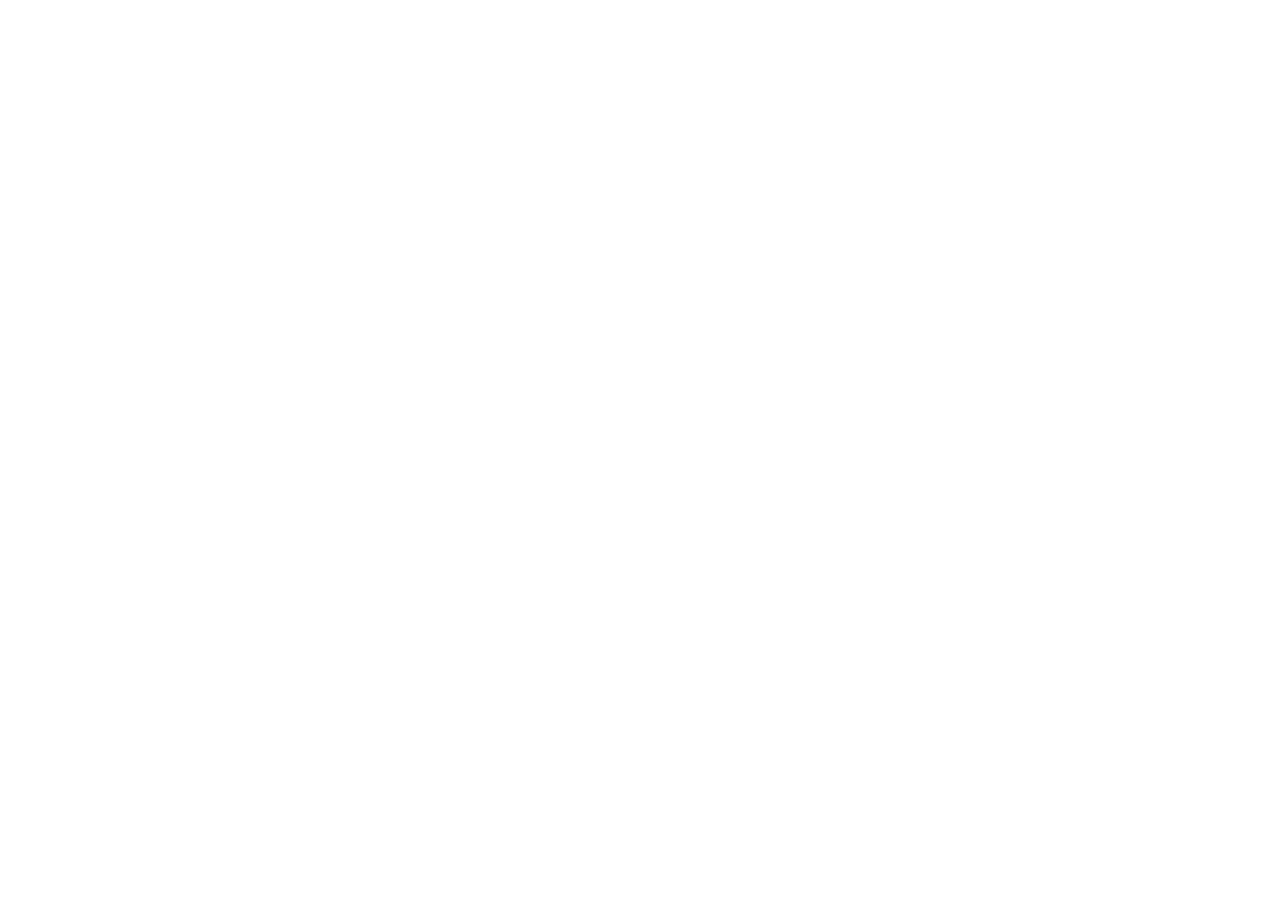
==== index.html @ 9fcd0acb "Initial commit" ====
<!DOCTYPE html>
<!DOCTYPE html>
<html>
<head>
	<meta charset="utf-8">
	<title></title>
	<link rel="stylesheet" src="stylesheet.css">
	<link rel="stylesheet" href="https://
maxcdn.bootstrapcdn.com/bootstrap/3.3.7/css/
bootstrap.min.css" integrity="sha384-
BVYiiSIFeK1dGmJRAkycuHAHRg32OmUcww7on3RYdg4Va+PmSTsz/
K68vbdEjh4u" crossorigin="anonymous">
<!-- Optional theme -->
<link rel="stylesheet" href="https://
maxcdn.bootstrapcdn.com/bootstrap/3.3.7/css/bootstraptheme.min.css"
integrity="sha384-
rHyoN1iRsVXV4nD0JutlnGaslCJuC7uwjduW9SVrLvRYooPp2bWYgm
gJQIXwl/Sp" crossorigin="anonymous">

</head>
<body>

<!-- Add the below just before the closing </body> -->
<!-- jQuery (necessary for JavaScript plugins) -->
<script src="https://ajax.googleapis.com/ajax/libs/
jquery/1.12.4/jquery.min.js"></script>
<!-- Latest compiled and minified JavaScript -->
<script src="https://maxcdn.bootstrapcdn.com/
bootstrap/3.3.7/js/bootstrap.min.js"
integrity="sha384-
Tc5IQib027qvyjSMfHjOMaLkfuWVxZxUPnCJA7l2mCWNIpG9mGCD8w
GNIcPD7Txa" crossorigin="anonymous"></script>
</body>
</html>
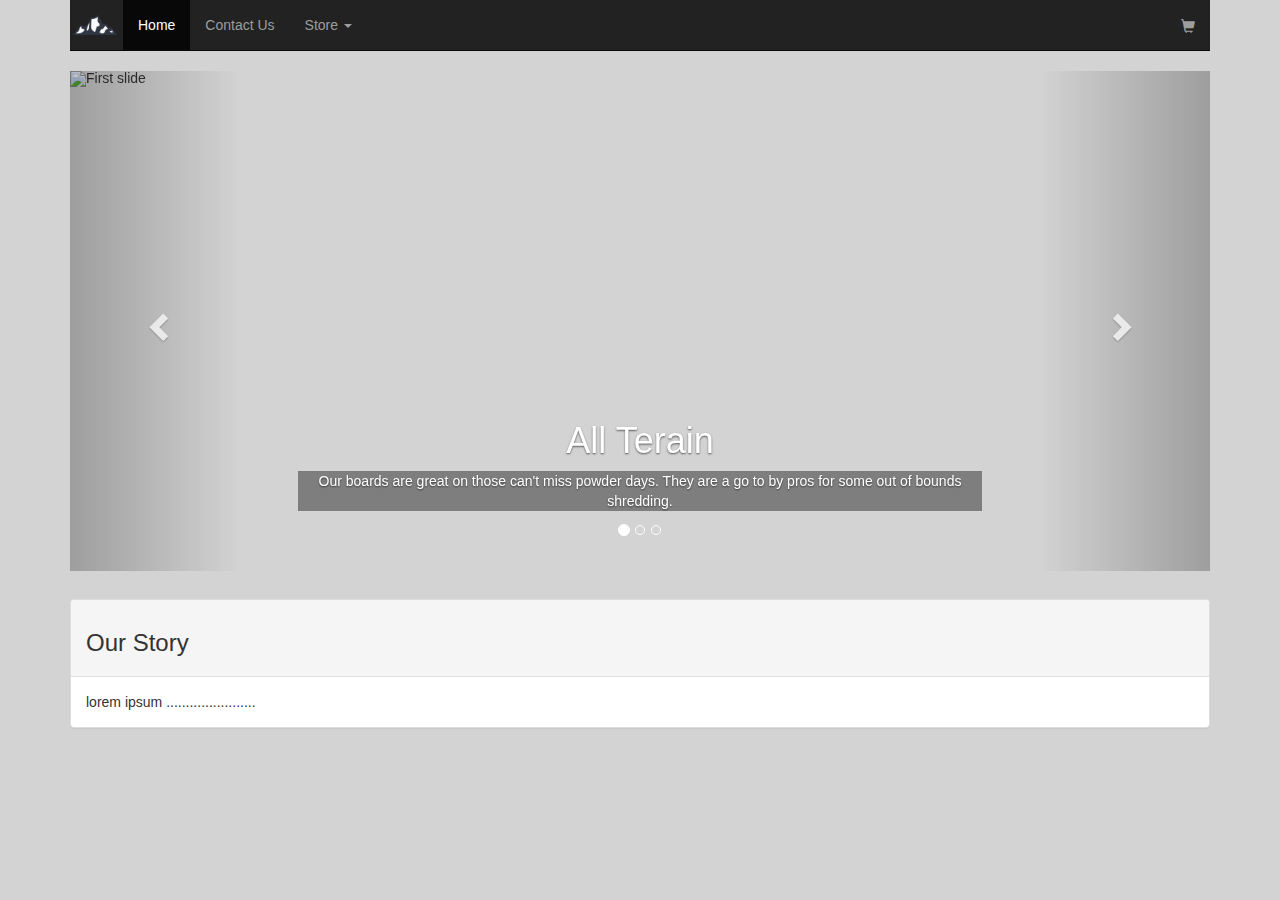
==== commit d5930644: "some changes" ====
--- a/index.html
+++ b/index.html
@@ -4,22 +4,101 @@
 <head>
 	<meta charset="utf-8">
 	<title></title>
-	<link rel="stylesheet" src="stylesheet.css">
-	<link rel="stylesheet" href="https://
-maxcdn.bootstrapcdn.com/bootstrap/3.3.7/css/
-bootstrap.min.css" integrity="sha384-
-BVYiiSIFeK1dGmJRAkycuHAHRg32OmUcww7on3RYdg4Va+PmSTsz/
-K68vbdEjh4u" crossorigin="anonymous">
+	<link rel="stylesheet" href="https://maxcdn.bootstrapcdn.com/bootstrap/3.3.7/css/bootstrap.min.css" integrity="sha384-BVYiiSIFeK1dGmJRAkycuHAHRg32OmUcww7on3RYdg4Va+PmSTsz/K68vbdEjh4u" crossorigin="anonymous">
 <!-- Optional theme -->
-<link rel="stylesheet" href="https://
-maxcdn.bootstrapcdn.com/bootstrap/3.3.7/css/bootstraptheme.min.css"
-integrity="sha384-
-rHyoN1iRsVXV4nD0JutlnGaslCJuC7uwjduW9SVrLvRYooPp2bWYgm
-gJQIXwl/Sp" crossorigin="anonymous">
-
+	<link rel="stylesheet" href="https://maxcdn.bootstrapcdn.com/bootstrap/3.3.7/css/bootstraptheme.min.css" integrity="sha384-rHyoN1iRsVXV4nD0JutlnGaslCJuC7uwjduW9SVrLvRYooPp2bWYgmgJQIXwl/Sp" crossorigin="anonymous">
+	<link rel="stylesheet" href="https://cdnjs.cloudflare.com/ajax/libs/font-awesome/4.7.0/css/font-awesome.min.css">
+	<link rel="stylesheet" href="stylesheet.css">
 </head>
 <body>
+<div class="container">
+	<!-- Nav bar 
+	================================================== -->
+	<nav class="navbar navbar-inverse navbar-static-top">
+      <div class="container-fluid">
+        <div class="navbar-header">
+          <a class="navbar-brand" href="#">
+          	<img alt="Brand" src="pics/snow-mountain.png">
+          </a>
+        </div>
+        <div id="navbar" class="navbar-collapse collapse">
+          <ul class="nav navbar-nav">
+            <li class="active"><a href="#">Home</a></li>
+            <li><a href="#contact">Contact Us</a></li>
+            <li class="dropdown">
+              <a href="#" class="dropdown-toggle" data-toggle="dropdown" role="button" aria-haspopup="true" aria-expanded="false">Store <span class="caret"></span></a>
+              <ul class="dropdown-menu">
+                <li><a href="#">Boards</a></li>
+                <li><a href="#">Boots</a></li>
+                <li><a href="#">Bindings</a></li>
+              </ul>
+            </li>
+          </ul>
+          <ul class="nav navbar-nav navbar-right">
+            <li><a href="#" class="glyphicon glyphicon-shopping-cart" arid-hidden="true"></a></li>
+          </ul>
+        </div><!--/.nav-collapse -->
+      </div>
+    </nav>
 
+    <!-- Carousel
+    ================================================== -->
+    <div id="myCarousel" class="carousel slide" data-ride="carousel">
+      <!-- Indicators -->
+      <ol class="carousel-indicators">
+        <li data-target="#myCarousel" data-slide-to="0" class="active"></li>
+        <li data-target="#myCarousel" data-slide-to="1"></li>
+        <li data-target="#myCarousel" data-slide-to="2"></li>
+      </ol>
+      <div class="carousel-inner" role="listbox">
+        <div class="item active">
+          <img class="first-slide" src="pics/snowboarder.jpg" alt="First slide">
+          <div class="container">
+            <div class="carousel-caption">
+              <h1>All Terain</h1>
+              <p>Our boards are great on those can't miss powder days. They are a go to by pros for some out of bounds shredding.</p>
+            </div>
+          </div>
+        </div>
+        <div class="item">
+          <img class="second-slide" src="pics/snowboarder-inair.jpg" alt="Second slide">
+          <div class="container">
+            <div class="carousel-caption">
+              <h1>Smooth</h1>
+              <p>Our park boards are all built to withstand anything. Great flex, Directional twin, and a mellow reverse camber.</p>
+            </div>
+          </div>
+        </div>
+        <div class="item">
+          <img class="third-slide" src="pics/snowboarder-carving.jpg" alt="Third slide">
+          <div class="container">
+            <div class="carousel-caption">
+              <h1>Fast</h1>
+              <p>If you're looking to shred, try one of our boardercross boards. They are great for carving.</p>
+            </div>
+          </div>
+        </div>
+      </div>
+      <a class="left carousel-control" href="#myCarousel" role="button" data-slide="prev">
+        <span class="glyphicon glyphicon-chevron-left" aria-hidden="true"></span>
+        <span class="sr-only">Previous</span>
+      </a>
+      <a class="right carousel-control" href="#myCarousel" role="button" data-slide="next">
+        <span class="glyphicon glyphicon-chevron-right" aria-hidden="true"></span>
+        <span class="sr-only">Next</span>
+      </a>
+    </div><!-- /.carousel -->
+
+    <div class="panel panel-default">
+    	<div class="panel-heading">
+    		<h3>Our Story</h3>
+    	</div>
+    	<div class="panel-body">
+    		lorem ipsum .......................
+    	</div>
+    </div>
+
+</div>
 <!-- Add the below just before the closing </body> -->
 <!-- jQuery (necessary for JavaScript plugins) -->
 <script src="https://ajax.googleapis.com/ajax/libs/
--- a/stylesheet.css
+++ b/stylesheet.css
@@ -0,0 +1,47 @@
+body {
+	position: relative;
+	background: lightgray;
+}
+
+.navbar-brand {
+	padding: 0;
+}
+
+.navbar-brand img {
+	height: 100%;
+	padding: 1px;
+	padding-right: 4px;
+	width: auto;
+}
+
+.carousel-caption p {
+	background: rgba(0, 0, 0, .4);
+}
+
+#myCarousel {
+    margin-bottom: 2em;
+}
+
+.item {
+	height: 500px;
+}
+
+#card-panel {
+	padding: 0;
+}
+
+#card-panel img {
+	width: 100%;
+}
+
+.product-row {
+	margin-bottom: 2em;
+}
+
+.panel {
+	position: relative;
+}
+
+/*.product-heading {
+	width: 100%;
+}*/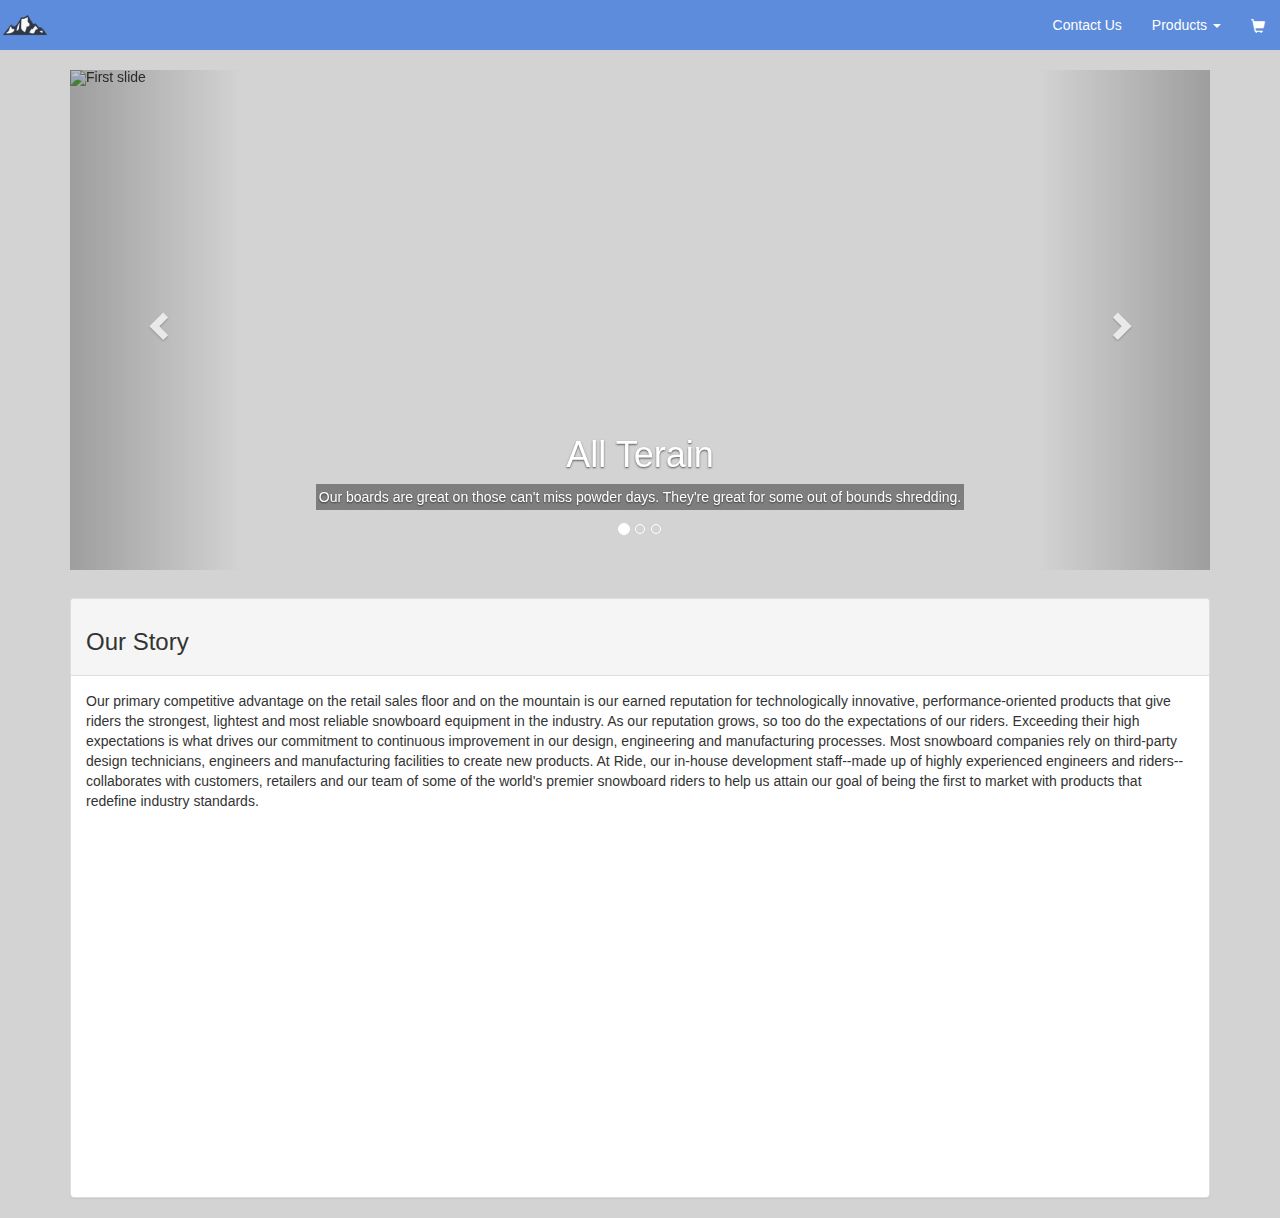
==== commit 560b0a78: "Initial checkout page" ====
--- a/index.html
+++ b/index.html
@@ -1,4 +1,3 @@
-<!DOCTYPE html>
 <!DOCTYPE html>
 <html>
 <head>
@@ -11,36 +10,34 @@
 	<link rel="stylesheet" href="stylesheet.css">
 </head>
 <body>
-<div class="container">
-	<!-- Nav bar 
+<div class="container-fluid">
+	<!-- Nav bar
 	================================================== -->
 	<nav class="navbar navbar-inverse navbar-static-top">
       <div class="container-fluid">
         <div class="navbar-header">
-          <a class="navbar-brand" href="#">
+          <a class="navbar-brand" href="index.html">
           	<img alt="Brand" src="pics/snow-mountain.png">
           </a>
         </div>
         <div id="navbar" class="navbar-collapse collapse">
-          <ul class="nav navbar-nav">
-            <li class="active"><a href="#">Home</a></li>
-            <li><a href="#contact">Contact Us</a></li>
+          <ul class="nav navbar-nav navbar-right">
+			<li><a href="contact.html">Contact Us</a></li>
             <li class="dropdown">
-              <a href="#" class="dropdown-toggle" data-toggle="dropdown" role="button" aria-haspopup="true" aria-expanded="false">Store <span class="caret"></span></a>
+              <a href="#" class="dropdown-toggle" data-toggle="dropdown" role="button" aria-haspopup="true" aria-expanded="false">Products <span class="caret"></span></a>
               <ul class="dropdown-menu">
-                <li><a href="#">Boards</a></li>
-                <li><a href="#">Boots</a></li>
-                <li><a href="#">Bindings</a></li>
+                <li><a href="products.html#boards">Boards</a></li>
+                <li><a href="products.html#boots">Boots</a></li>
+                <li><a href="products.html#bindings">Bindings</a></li>
               </ul>
             </li>
-          </ul>
-          <ul class="nav navbar-nav navbar-right">
-            <li><a href="#" class="glyphicon glyphicon-shopping-cart" arid-hidden="true"></a></li>
+            <li><a href="checkout.html" class="glyphicon glyphicon-shopping-cart" arid-hidden="true"></a></li>
           </ul>
         </div><!--/.nav-collapse -->
       </div>
     </nav>
-
+  </div>
+  <div class="container">
     <!-- Carousel
     ================================================== -->
     <div id="myCarousel" class="carousel slide" data-ride="carousel">
@@ -56,7 +53,7 @@
           <div class="container">
             <div class="carousel-caption">
               <h1>All Terain</h1>
-              <p>Our boards are great on those can't miss powder days. They are a go to by pros for some out of bounds shredding.</p>
+              <p>Our boards are great on those can't miss powder days. They're great for some out of bounds shredding.</p>
             </div>
           </div>
         </div>
@@ -94,7 +91,7 @@
     		<h3>Our Story</h3>
     	</div>
     	<div class="panel-body">
-    		lorem ipsum .......................
+    		<p>Our primary competitive advantage on the retail sales floor and on the mountain is our earned reputation for technologically innovative, performance-oriented products that give riders the strongest, lightest and most reliable snowboard equipment in the industry. As our reputation grows, so too do the expectations of our riders. Exceeding their high expectations is what drives our commitment to continuous improvement in our design, engineering and manufacturing processes. Most snowboard companies rely on third-party design technicians, engineers and manufacturing facilities to create new products. At Ride, our in-house development staff--made up of highly experienced engineers and riders--collaborates with customers, retailers and our team of some of the world's premier snowboard riders to help us attain our goal of being the first to market with products that redefine industry standards.</p>
     	</div>
     </div>
 
@@ -110,4 +107,4 @@
 Tc5IQib027qvyjSMfHjOMaLkfuWVxZxUPnCJA7l2mCWNIpG9mGCD8w
 GNIcPD7Txa" crossorigin="anonymous"></script>
 </body>
-</html>+</html>
--- a/stylesheet.css
+++ b/stylesheet.css
@@ -1,6 +1,24 @@
 body {
 	position: relative;
 	background: lightgray;
+}
+
+.container-fluid {
+	padding-left: 0;
+	padding-right: 0;
+}
+
+.navbar {
+	background: #5c8cdb;
+	color: white;
+	border: none;
+	padding-left: 15px;
+	padding-right: 15px;
+}
+
+
+.navbar-inverse .navbar-nav li a {
+	color: white;
 }
 
 .navbar-brand {
@@ -14,8 +32,26 @@
 	width: auto;
 }
 
+.navbar .dropdown-menu li a {
+	color: black;
+}
+
 .carousel-caption p {
+	display: inline-block;
 	background: rgba(0, 0, 0, .4);
+	padding: .2em .2em .2em .2em;
+}
+
+.align-left {
+	float: left;
+}
+
+.align-center {
+	float: right;
+}
+
+.align-right {
+	float: right;
 }
 
 #myCarousel {
@@ -40,8 +76,66 @@
 
 .panel {
 	position: relative;
+	height: 600px;
+}
+.panel .panel-footer {
+	position: absolute;
+	bottom: 0;
+	width: 100%;
 }
 
-/*.product-heading {
-	width: 100%;
-}*/+.btn-primary {
+	background-color: #5C9AFF;
+	border-color: #5C9AFF;
+}
+
+.btn-primary:hover {
+	background-color: #54A1BB;
+	border-color: #54A1BB;
+}
+
+.affix {
+  top: 20px;
+  z-index: 9999 !important;
+}
+
+#contact-form {
+	margin-top: 5em;
+}
+
+.form-group {
+	/*width: 50%;*/
+}
+
+.form-group label {
+	font-weight: 150;
+}
+
+textarea {
+	resize: none;
+}
+
+/*@media screen and (max-width: 810px) {
+#boards, #boots, #bindings {
+    margin-right: 150px;
+}
+}*/
+
+.affix-top {
+	min-width: 100%;
+}
+
+.modal-img {
+	display: block;
+	margin-left: auto;
+	margin-right: auto;
+	margin-bottom: 1em;
+}
+
+select option[data-default] {
+	color: #888;
+}
+
+.btn-cart {
+	margin-left: 200px;
+}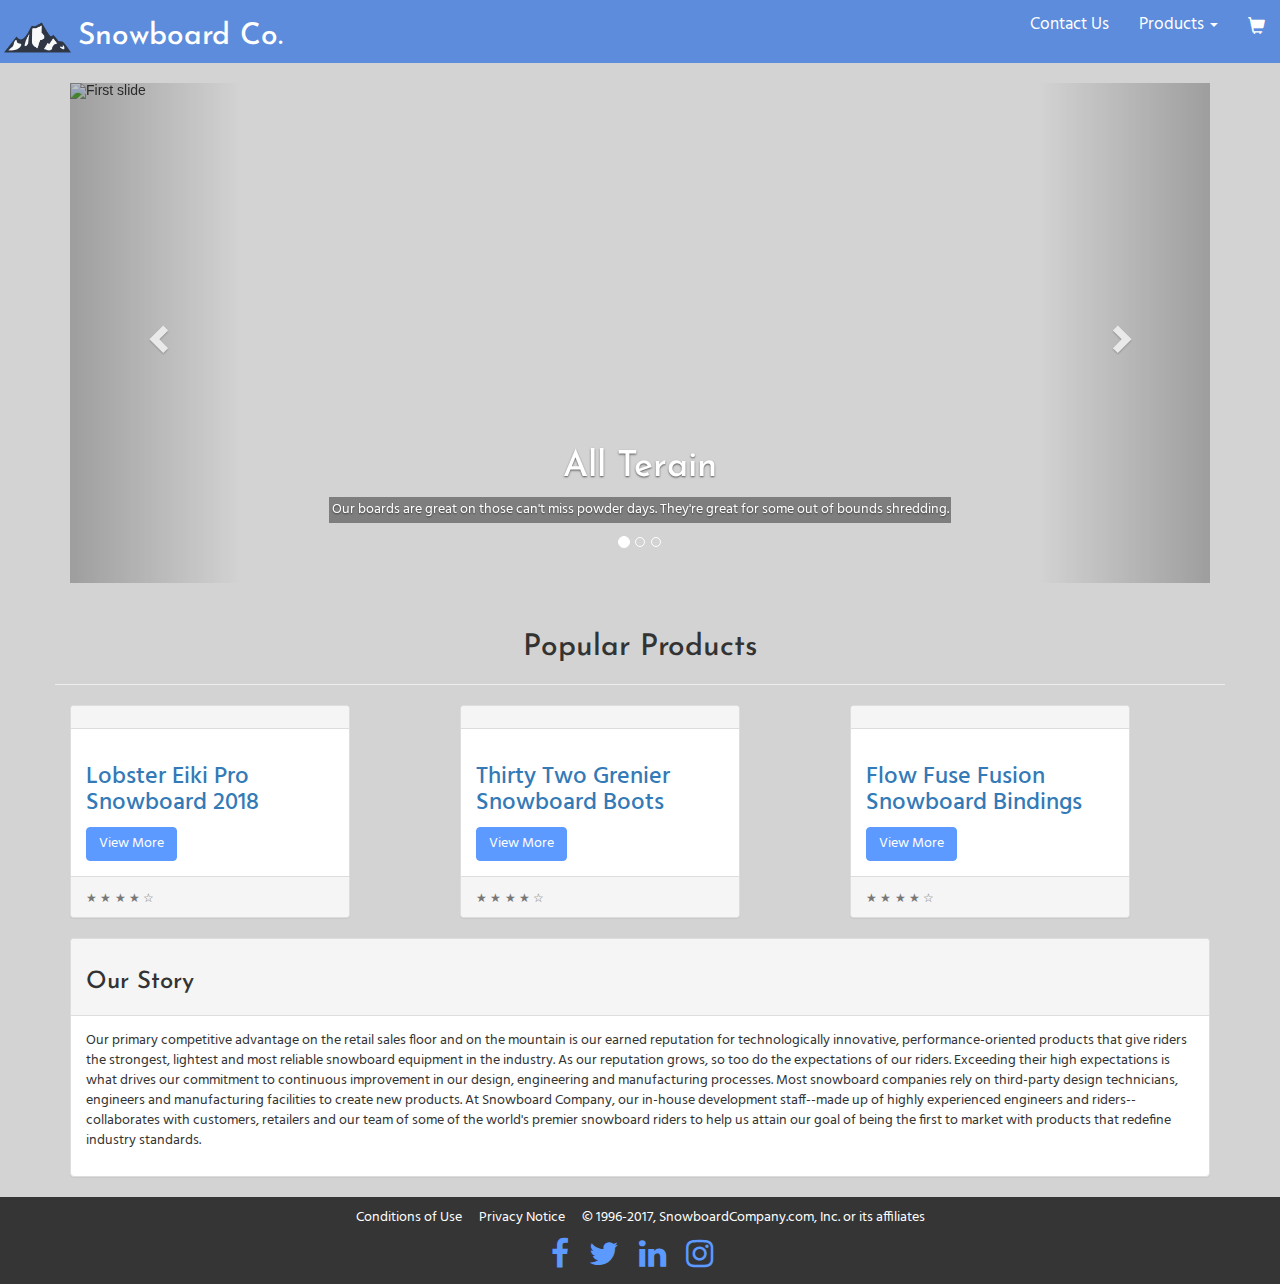
==== commit b61aa682: "'Finished' styling all pages" ====
--- a/index.html
+++ b/index.html
@@ -7,6 +7,7 @@
 <!-- Optional theme -->
 	<link rel="stylesheet" href="https://maxcdn.bootstrapcdn.com/bootstrap/3.3.7/css/bootstraptheme.min.css" integrity="sha384-rHyoN1iRsVXV4nD0JutlnGaslCJuC7uwjduW9SVrLvRYooPp2bWYgmgJQIXwl/Sp" crossorigin="anonymous">
 	<link rel="stylesheet" href="https://cdnjs.cloudflare.com/ajax/libs/font-awesome/4.7.0/css/font-awesome.min.css">
+  <link href="https://fonts.googleapis.com/css?family=Hind|Josefin+Sans" rel="stylesheet">
 	<link rel="stylesheet" href="stylesheet.css">
 </head>
 <body>
@@ -19,8 +20,12 @@
           <a class="navbar-brand" href="index.html">
           	<img alt="Brand" src="pics/snow-mountain.png">
           </a>
+
         </div>
         <div id="navbar" class="navbar-collapse collapse">
+          <ul class="nav navbar-nav navbar-left">
+            <li><h2>Snowboard Co.</h2></li>
+          </ul>
           <ul class="nav navbar-nav navbar-right">
 			<li><a href="contact.html">Contact Us</a></li>
             <li class="dropdown">
@@ -86,15 +91,78 @@
       </a>
     </div><!-- /.carousel -->
 
-    <div class="panel panel-default">
+    <div class="row">
+      <h2 style="text-align: center;">Popular Products</h2>
+      <hr>
+      <div class="col-lg-4 col-md-6 mb-4">
+        <div class="panel panel-default panel-index">
+          <div id="card-panel" class="panel-heading">
+            <a href="#"><img src="pics/lobster-pro-snowboard.jpg" alt=""></a>
+          </div>
+          <div class="panel-body">
+            <h3>
+              <a href="#">Lobster Eiki Pro Snowboard 2018</a>
+            </h3>
+            <button type="button" class="btn btn-primary" onclick="window.location.href='products.html#boards'">View More</button>
+          </div>
+          <div class="panel-footer" style="position:relative;">
+            <small class="text-muted">★ ★ ★ ★ ☆</small>
+          </div>
+        </div>
+      </div>
+      <div class="col-lg-4 col-md-6 mb-4">
+        <div class="panel panel-default panel-index">
+          <div id="card-panel" class="panel-heading">
+            <a href="#"><img src="pics/32-tm-three-grenier-snowboard-boots.jpg" alt=""></a>
+          </div>
+          <div class="panel-body">
+            <h3>
+              <a href="#">Thirty Two Grenier Snowboard Boots</a>
+            </h3>
+            <button type="button" class="btn btn-primary" onclick="window.location.href='products.html#boots'">View More</button>
+          </div>
+          <div class="panel-footer" style="position:relative;">
+            <small class="text-muted">★ ★ ★ ★ ☆</small>
+          </div>
+        </div>
+      </div>
+      <div class="col-lg-4 col-md-6 mb-4">
+        <div class="panel panel-default panel-index">
+          <div id="card-panel" class="panel-heading">
+            <a href="#"><img src="pics/flow-fuse-fusion-snowboard-bindings.jpg" alt=""></a>
+          </div>
+          <div class="panel-body">
+            <h3>
+              <a href="#">Flow Fuse Fusion Snowboard Bindings</a>
+            </h3>
+            <button type="button" class="btn btn-primary" onclick="window.location.href='products.html#bindings'">View More</button>
+          </div>
+          <div class="panel-footer" style="position:relative;">
+            <small class="text-muted">★ ★ ★ ★ ☆</small>
+          </div>
+        </div>
+      </div>
+    </div>
+
+
+    <div class="panel panel-default" style="height: auto;">
     	<div class="panel-heading">
     		<h3>Our Story</h3>
     	</div>
     	<div class="panel-body">
-    		<p>Our primary competitive advantage on the retail sales floor and on the mountain is our earned reputation for technologically innovative, performance-oriented products that give riders the strongest, lightest and most reliable snowboard equipment in the industry. As our reputation grows, so too do the expectations of our riders. Exceeding their high expectations is what drives our commitment to continuous improvement in our design, engineering and manufacturing processes. Most snowboard companies rely on third-party design technicians, engineers and manufacturing facilities to create new products. At Ride, our in-house development staff--made up of highly experienced engineers and riders--collaborates with customers, retailers and our team of some of the world's premier snowboard riders to help us attain our goal of being the first to market with products that redefine industry standards.</p>
+    		<p>Our primary competitive advantage on the retail sales floor and on the mountain is our earned reputation for technologically innovative, performance-oriented products that give riders the strongest, lightest and most reliable snowboard equipment in the industry. As our reputation grows, so too do the expectations of our riders. Exceeding their high expectations is what drives our commitment to continuous improvement in our design, engineering and manufacturing processes. Most snowboard companies rely on third-party design technicians, engineers and manufacturing facilities to create new products. At Snowboard Company, our in-house development staff--made up of highly experienced engineers and riders--collaborates with customers, retailers and our team of some of the world's premier snowboard riders to help us attain our goal of being the first to market with products that redefine industry standards.</p>
     	</div>
     </div>
 
+</div>
+<div class="container-fluid">
+  <footer>
+      <p><a class="footer-link">Conditions of Use</a> <a class="footer-link">Privacy Notice</a> © 1996-2017, SnowboardCompany.com, Inc. or its affiliates</p>
+      <a href="#" class="fa fa-facebook"></a>
+      <a href="#" class="fa fa-twitter"></a>
+      <a href="#" class="fa fa-linkedin"></a>
+      <a href="#" class="fa fa-instagram"></a>
+    </footer>
 </div>
 <!-- Add the below just before the closing </body> -->
 <!-- jQuery (necessary for JavaScript plugins) -->
--- a/stylesheet.css
+++ b/stylesheet.css
@@ -2,6 +2,15 @@
 	position: relative;
 	background: lightgray;
 }
+
+p, a, .btn, address {
+	font-family: 'Hind', sans-serif;
+}
+
+h1, h2, h3 {
+	font-family: 'Josefin Sans', sans-serif;
+}
+
 
 .container-fluid {
 	padding-left: 0;
@@ -19,6 +28,7 @@
 
 .navbar-inverse .navbar-nav li a {
 	color: white;
+	font-size: larger;
 }
 
 .navbar-brand {
@@ -26,7 +36,7 @@
 }
 
 .navbar-brand img {
-	height: 100%;
+	height: 150%;
 	padding: 1px;
 	padding-right: 4px;
 	width: auto;
@@ -34,6 +44,10 @@
 
 .navbar .dropdown-menu li a {
 	color: black;
+}
+
+.navbar-inverse .navbar-nav .open a:focus{
+	background-color: #2563c6;
 }
 
 .carousel-caption p {
@@ -70,14 +84,20 @@
 	width: 100%;
 }
 
+.panel-index {
+	width: 280px;
+	height: auto;
+}
+
 .product-row {
 	margin-bottom: 2em;
 }
 
-.panel {
+.panel-product {
 	position: relative;
 	height: 600px;
 }
+
 .panel .panel-footer {
 	position: absolute;
 	bottom: 0;
@@ -101,6 +121,7 @@
 
 #contact-form {
 	margin-top: 5em;
+	margin-bottom: 1em;
 }
 
 .form-group {
@@ -138,4 +159,37 @@
 
 .btn-cart {
 	margin-left: 200px;
-}+}
+
+footer {
+	background: rgba(0, 0, 0, .75);
+	color: white;
+	text-align: center;
+	padding-bottom: 1em;
+	padding-top: .75em;
+}
+
+
+.footer-link {
+	color: white;
+	padding-right: 1em;
+}
+
+.footer-link:hover {
+	color: #5C8CDB;
+}
+
+.footer-link p a {
+	padding-right: .05em;
+}
+
+.fa {
+	font-size: 32px;
+	color: #5C9AFF;
+	padding-right: .5em;
+}
+
+.fa:hover {
+	color: #54A1BB;
+}
+
